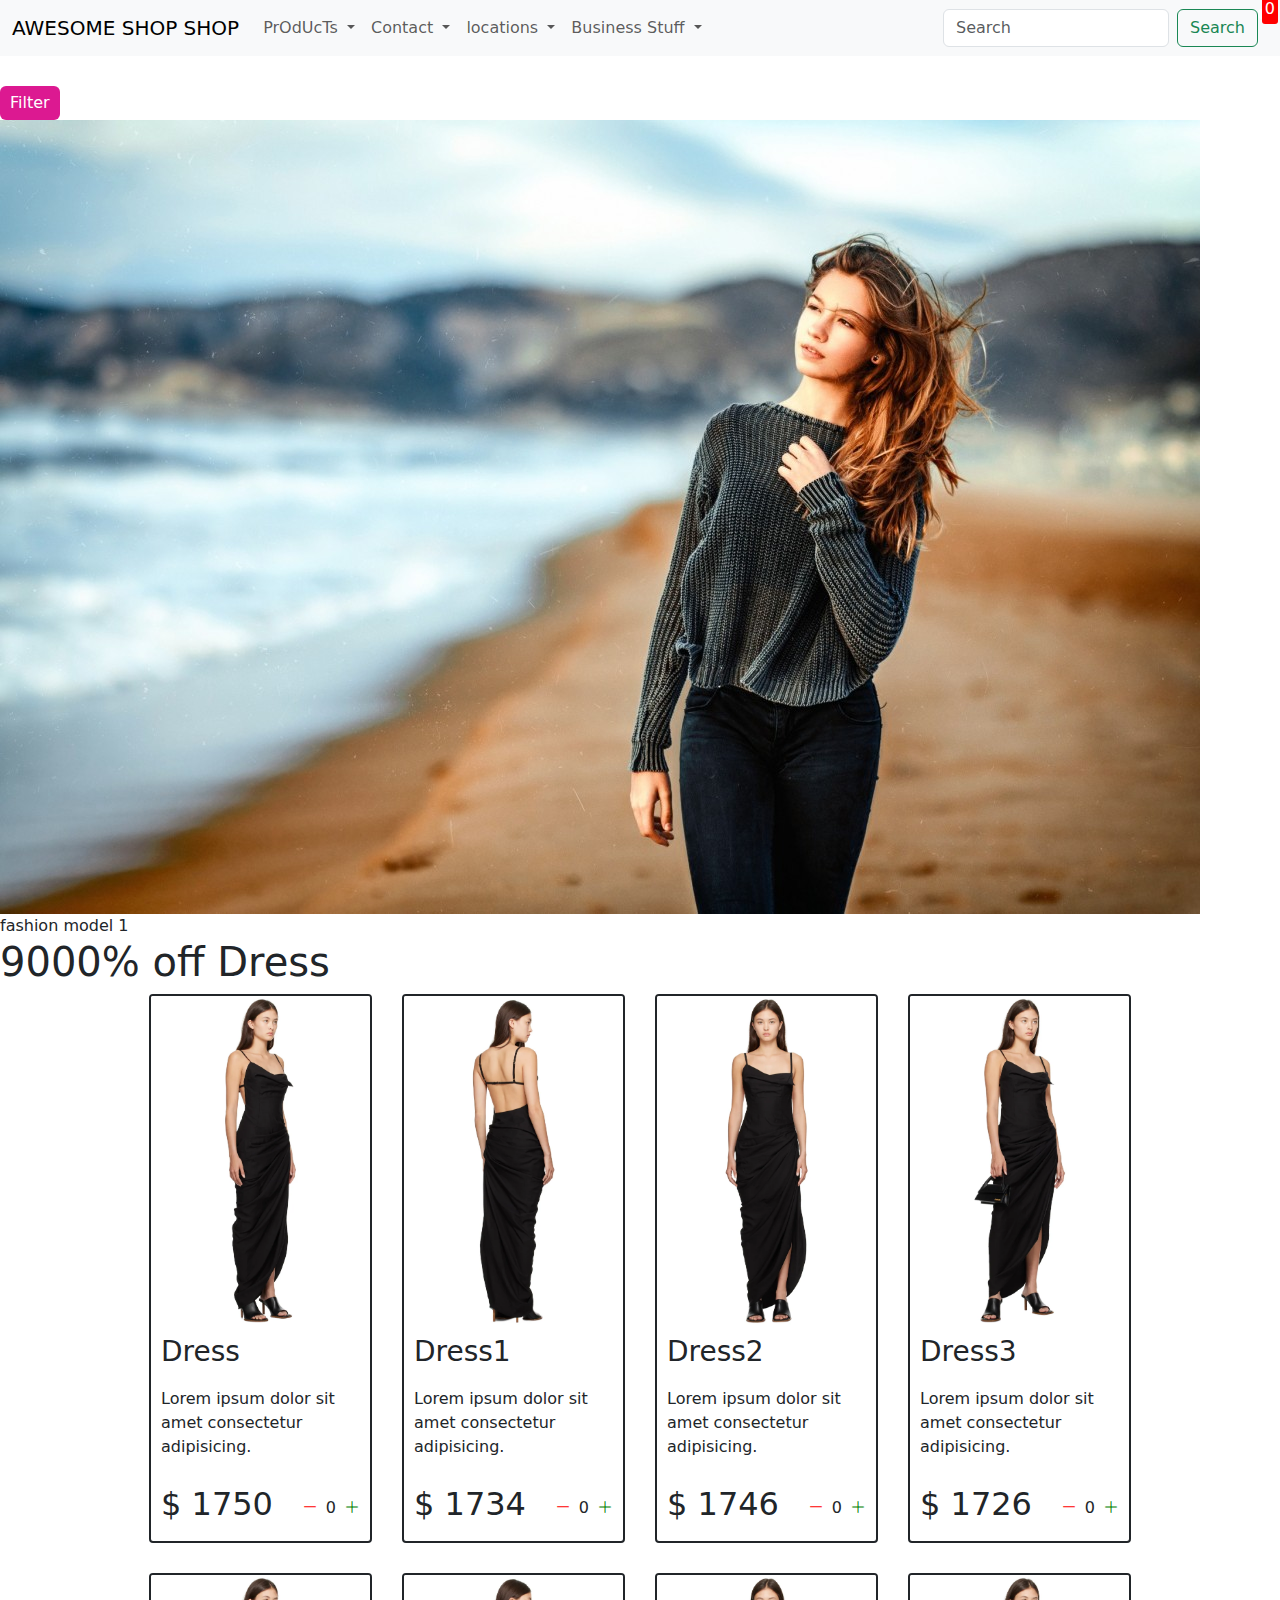
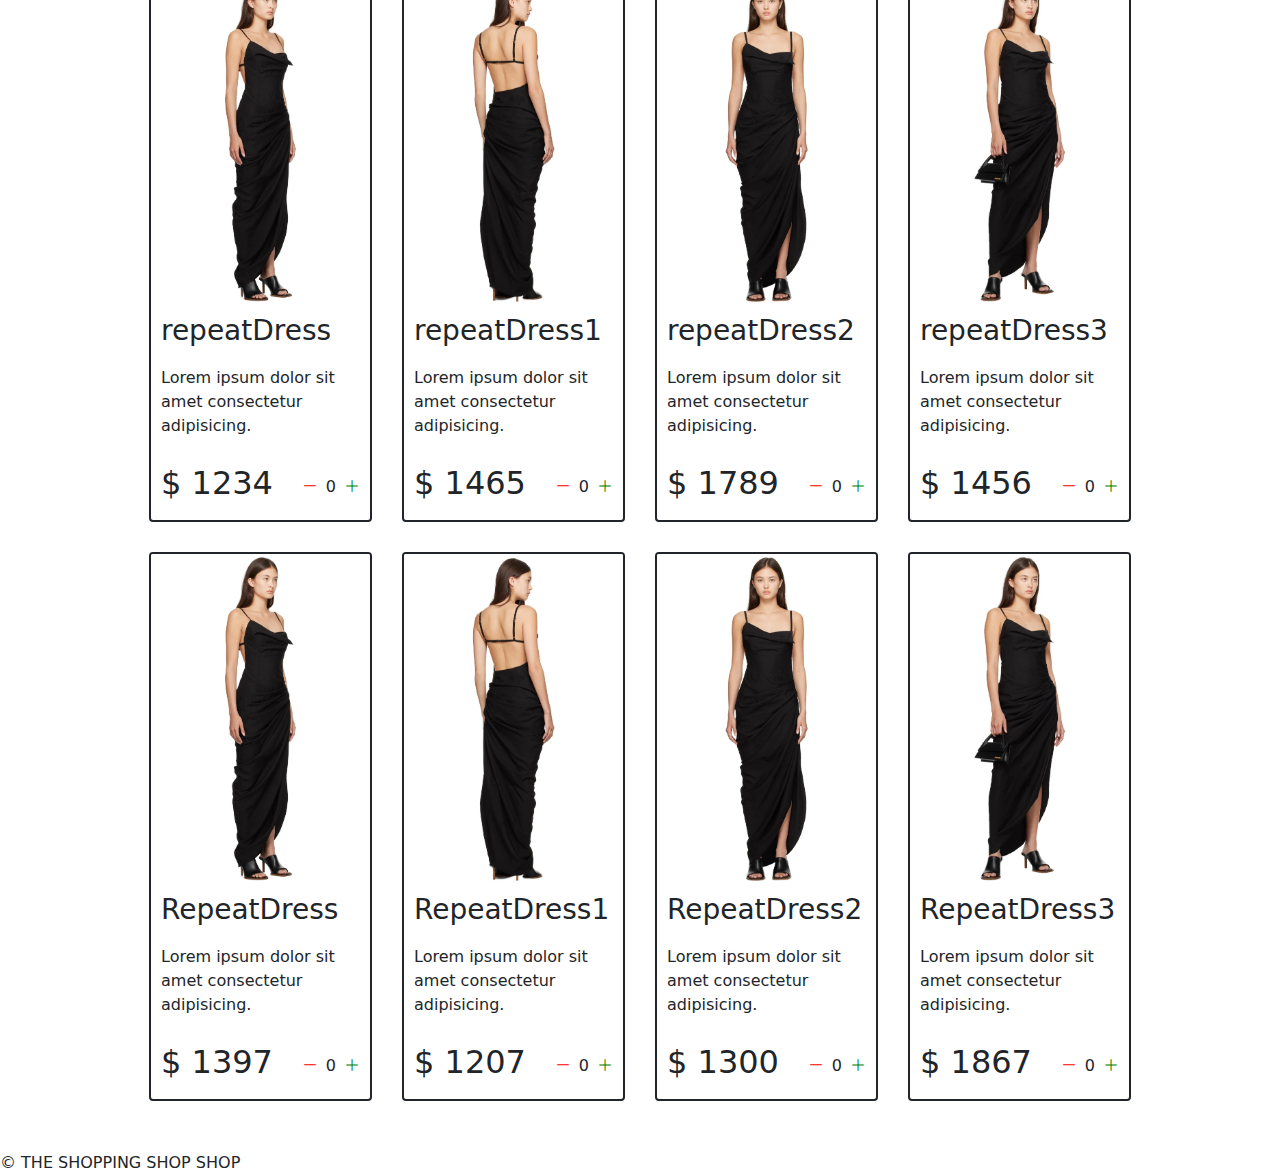
==== index.html @ b9ec1877 "Initial commit" ====
<!DOCTYPE html>
<html lang="en">
<head>
    <meta charset="UTF-8">
    <meta http-equiv="X-UA-Compatible" content="IE=edge">
    <meta name="viewport" content="width=device-width, initial-scale=1.0">
    <title>FakeEcommShop</title>
    <link rel="stylesheet" href="Styles/style.css">
    <link href="https://cdn.jsdelivr.net/npm/bootstrap@5.3.0/dist/css/bootstrap.min.css" rel="stylesheet">
    <link rel="stylesheet" href="https://cdn.jsdelivr.net/npm/bootstrap-icons@1.8.1/font/bootstrap-icons.css">
</head>
<body>

<!--Navbar-->

<section class="Navbar">
    <nav class="navbar navbar-expand-lg bg-body-tertiary">
        <div class="container-fluid">
            <a class="navbar-brand" href="index.html">AWESOME SHOP SHOP</a>
            <button class="navbar-toggler" type="button" data-bs-toggle="collapse" data-bs-target="#navbarSupportedContent" aria-controls="navbarSupportedContent" aria-expanded="false" aria-label="Toggle navigation">
                <span class="navbar-toggler-icon"></span>
            </button>
            <div class="collapse navbar-collapse" id="navbarSupportedContent">
                <ul class="navbar-nav me-auto mb-2 mb-lg-0">
                    <li class="nav-item dropdown">
                        <a class="nav-link dropdown-toggle" href="products.html" role="button" data-bs-toggle="dropdown" aria-expanded="false">
                            PrOdUcTs
                        </a>
                        <ul class="dropdown-menu">
                            <li><a class="dropdown-item" href="products.html">Something</a></li>
                            <li><a class="dropdown-item" href="products.html">SOMETHING</a></li>
                            <li><hr class="dropdown-divider"></li>
                            <li><a class="dropdown-item" href="products.html">SomethingSOMETHING</a></li>
                        </ul>
                    </li>
                    <li class="nav-item dropdown">
                        <a class= "nav-link dropdown-toggle" href="#" role="button" data-bs-toggle="dropdown" aria-expanded="false">
                            Contact
                        </a>
                        <ul class="dropdown-menu">
                            <li><a class="dropdown-item" href="#">Action</a></li>
                            <li><a class="dropdown-item" href="#">Another action</a></li>
                            <li><hr class="dropdown-divider"></li>
                            <li><a class="dropdown-item" href="#">Something else here</a></li>
                        </ul>
                    </li>
                    <li class="nav-item dropdown">
                        <a class= "nav-link dropdown-toggle" href="#" role="button" data-bs-toggle="dropdown" aria-expanded="false">
                            locations
                        </a>
                        <ul class="dropdown-menu">
                            <li><a class="dropdown-item" href="#">Action</a></li>
                            <li><a class="dropdown-item" href="#">Another action</a></li>
                            <li><hr class="dropdown-divider"></li>
                            <li><a class="dropdown-item" href="#">Something else here</a></li>
                        </ul>
                    </li>
                    <li class="nav-item dropdown">
                        <a class ="nav-link dropdown-toggle" href="#" role="button" data-bs-toggle="dropdown" aria-expanded="false">
                            Business Stuff
                        </a>
                        <ul class="dropdown-menu">
                            <li><a class="dropdown-item" href="#">Action</a></li>
                            <li><a class="dropdown-item" href="#">Another action</a></li>
                            <li><hr class="dropdown-divider"></li>
                            <li><a class="dropdown-item" href="#">Something else here</a></li>
                        </ul>
                    </li>
                </ul>
                <form class="d-flex" role="search">
                    <input class="form-control me-2" type="search" placeholder="Search" aria-label="Search">
                    <button class="btn btn-outline-success" type="submit">Search</button>
                    <a href="cart.html"><div class="cart"><i class="Kart"></i><div id="cartAmount" class="cartAmount">0</div></div></a>
                </form>
            </div>
        </div>
    </nav>
</section>

<!--OFFCANVAS NAV-->

<section class="canv">
    <button class="btn btn-primary custom-button" type="button" data-bs-toggle="offcanvas" data-bs-target="#offcanvasWithBothOptions" aria-controls="offcanvasWithBothOptions">Filter</button>
    <div class="offcanvas offcanvas-start" data-bs-scroll="true" tabindex="-1" id="offcanvasWithBothOptions" aria-labelledby="offcanvasWithBothOptionsLabel">
        <div class="offcanvas-header">
            <h5 class="offcanvas-title" id="offcanvasWithBothOptionsLabel">Products</h5>
            <button type="button" class="btn-close" data-bs-dismiss="offcanvas" aria-label="Close"></button>
        </div>
        <div class="offcanvas-body">
            <p class="OffCanvText">Lady Sylvanas Windrunner, formerly styled "the Dark Lady" and "the Banshee Queen",
                is the former Warchief of the Horde and former supreme ruler of the Forsaken,
                one of the most powerful factions of undead on Azeroth. In life,
                Sylvanas was the ranger-general of Silvermoon,
                whose leadership acumen and martial prowess were without equal.</p>
            <div class="btn-group-vertical">
                <h4 class="AwesomeDressHeading">awesome Bags with different styles</h4>
                <button class="btn btn-primary dropdown-toggle" type="button" data-bs-toggle="dropdown" aria-haspopup="true" aria-expanded="false">
                    Bags
                </button>
                <div class="dropdown-menu">
                    <button class="dropdown-item" type="button"><a href="bags.html">Bags</a></button>
                    <button class="dropdown-item" type="button"><a href="bags.html">More bags</a></button>
                    <button class="dropdown-item" type="button"><a href="bags.html">Red bags</a></button>
                    <button class="dropdown-item" type="button"><a href="bags.html">Blue Bags</a></button>
                </div>
                <h4 class="AwesomeDressHeading">awesome dresses with different styles</h4>
                <button class="btn btn-secondary dropdown-toggle" type="button" data-bs-toggle="dropdown" aria-haspopup="true" aria-expanded="false">
                    Dress
                </button>

                <div class="dropdown-menu">
                    <button class="dropdown-item" type="button"><a href="dress.html">Dress</a></button>
                    <button class="dropdown-item" type="button"><a href="dress.html">Blue Dresses</a></button>
                    <button class="dropdown-item" type="button"><a href="dress.html">Green Dresses</a></button>
                    <button class="dropdown-item" type="button"><a href="dress.html">Optional Dresses</a></button>
                </div>
                <h4 class="AwesomeDressHeading">awesome Pants with different styles</h4>
                <button class="btn btn-success dropdown-toggle" type="button" data-bs-toggle="dropdown" aria-haspopup="true" aria-expanded="false">
                    Pants
                </button>
                <div class="dropdown-menu">
                    <button class="dropdown-item" type="button"><a href="pants.html">Pants</a></button>
                    <button class="dropdown-item" type="button"><a href="pants.html">Long Pants</a></button>
                    <button class="dropdown-item" type="button"><a href="pants.html">Pants that fit</a></button>
                    <button class="dropdown-item" type="button"><a href="pants.html">Pants made out of pizza</a></button>
                </div>
                <h4 class="AwesomeDressHeading">awesome Shirts with different styles</h4>
                <button class="btn btn-danger dropdown-toggle" type="button" data-bs-toggle="dropdown" aria-haspopup="true" aria-expanded="false">
                    Shirts
                </button>
                <div class="dropdown-menu">
                    <button class="dropdown-item" type="button"><a href="shirts.html">Shirts</a></button>
                    <button class="dropdown-item" type="button"><a href="shirts.html">Orange Shirts </a></button>
                    <button class="dropdown-item" type="button"><a href="shirts.html">Shirts for old people</a></button>
                    <button class="dropdown-item" type="button"><a href="shirts.html">Shirts that are expensive</a></button>
                </div>
                <p>this needs to be extended and styled better</p> <!--extend pad and style-->
            </div>
        </div>
    </div>
</section>

<!--Banner-->

<section class="Banner">
    <div class="slideshow-container">
        <div class="Slides">
            <img src="Assets/img/Banner/Banner1.jpg" alt="Banner 1">
            <div class="text">fashion model 1</div>
        </div>
        <div class="Slides">
            <img src="Assets/img/Banner/Banner6.jpg" alt="Walungurru Ranger">
            <div class="text">Walungurru Ranger</div>
        </div>
        <div class="Slides">
            <img src="Assets/img/Banner/Banner3.png" alt="Banner 2">
            <div class="text">fashion model 2</div>
        </div>
        <div class="Slides">
            <img src="Assets/img/Banner/Banner4.jpg" alt="Banner 2">
            <div class="text">fashion model 3</div>
        </div>
        <div class="Slides">
            <img src="Assets/img/Banner/Banner5.jpg" alt="fashion model 4">
            <div class="text">fashion model 4</div>
        </div>
    </div>
</section>
<header><h1>9000% off Dress</h1></header>
<!--generate shop-->
<div class="shop" id="shop"></div>
<!--stop generating shop-->

<!--Footer-->
<footer class="FOOOOOOTER">  <!-- Need to add styles -->
    &copy; THE SHOPPING SHOP SHOP
</footer>
</body>
<!--1000 Scripts -->
<script src="JavaScript/data.js"></script>
<script src="JavaScript/script.js"></script>
<script src="https://code.jquery.com/jquery-3.6.0.min.js"></script>
<script src="https://stackpath.bootstrapcdn.com/bootstrap/5.3.0/js/bootstrap.bundle.min.js"></script>
<script src="https://cdn.jsdelivr.net/npm/bootstrap@5.3.0/dist/js/bootstrap.bundle.min.js"></script>
<!-- hopefulLy no moreScripts -->
</html>
---- Styles/style.css ----
/**
 Changing default styles of the browser
**/

* {
    margin: 0;
    padding: 0;
    box-sizing: border-box;
}

body {
    font-family: sans-serif;
}

i {
    cursor: pointer;
}

a {
    text-decoration: none;
    color: white;
}

/**
 Navbar STyles are here
**/

.navbar {
    display: flex;
    flex-direction: row;
    justify-content: space-between;
    background-color: #212529;
    color: white;
    padding: 25px 60px;
    margin-bottom: 30px;
}

.cart {
    position: relative;
    background-color: #fff;
    color: #212529;
    font-size: 30px;
    padding: 5px;
    border-radius: 4px;
}

.cartAmount {
    position: absolute;
    top: -15px;
    right: -10px;
    font-size: 16px;
    background-color: red;
    color: white;
    padding: 3px;
    border-radius: 3px;
}

/**
Shop items styles are here
**/

.shop {
    display: grid;
    grid-template-columns: repeat(4, 223px);
    gap: 30px;
    justify-content: center;
    margin-bottom: 50px;
}

@media (max-width: 1000px) {
    .shop {
        grid-template-columns: repeat(2, 223px);
    }
}

@media (max-width: 500px) {
    .shop {
        grid-template-columns: repeat(1, 223px);
    }
}

.item {
    border: 2px solid #212529;
    border-radius: 4px;
}
.item img {
    width: 100%;
    border-radius: 2px 2px 0 0;
}

.details {
    display: flex;
    flex-direction: column;
    padding: 10px;
    gap: 10px;
}

.price-quantity {
    display: flex;
    flex-direction: row;
    justify-content: space-between;
    align-items: center;
}

.buttons {
    display: flex;
    flex-direction: row;
    gap: 8px;
    font-size: 16px;
}

.bi-dash-lg {
    color: red;
}

.bi-plus-lg {
    color: green;
}

/**
 style rules for label and some buttons
**/

.text-center {
    text-align: center;
    margin-bottom: 20px;
}

.HomeBtn,
.checkout,
.removeAll {
    background-color: #212529;
    color: white;
    border: none;
    padding: 6px;
    border-radius: 3px;
    cursor: pointer;
    margin-top: 10px;
}

.checkout {
    background-color: green;
}
.removeAll {
    background-color: red;
}
.bi-x-lg {
    color: red;
    font-weight: bold;
}

/**
style rules for shopping-cart
**/

.shopping-cart {
    display: grid;
    grid-template-columns: repeat(1, 320px);
    justify-content: center;
    gap: 15px;
}

/**
 style rules for cart-item
**/

.cart-item {
    border: 2px solid #212529;
    border-radius: 5px;
    display: flex;
}

.title-price-x {
    width: 195px;
    display: flex;
    align-items: center;
    justify-content: space-between;
    /* border: 2px solid red; */
}

.title-price {
    display: flex;
    align-items: center;
    gap: 10px;
}

.cart-item-price {
    background-color: #212529;
    color: white;
    border-radius: 4px;
    padding: 3px 6px;
}
/* Custom styles for the "Filter" button inside the offcanvas */
.canv button.btn-primary {
    background-color: #dc1991; /* Change the background color */
    color: #fff; /* Change the text color */
    border: none; /* Remove the button border */
    padding: 5px 10px; /* Adjust padding as needed */
    font-size: 16px; /* Change the font size */
    /* Add any other custom styles you want */
}

/* Custom styles for the "Filter" button */
.custom-button {
    background-color: #dc1991;
    color: #fff;
    border: none;
    padding: 5px 5px; /* Adjust padding for a smaller button */
    font-size: 14px; /* Reduce font size for a smaller button */
    text-align: center; /* Center text horizontally */
    line-height: 20px; /* Center text vertically */
}

/* Custom styles for the "Filter" button on hover */
.custom-button:hover {
    background-color: #dc1991;
    /* Add any other custom styles for hover */
}
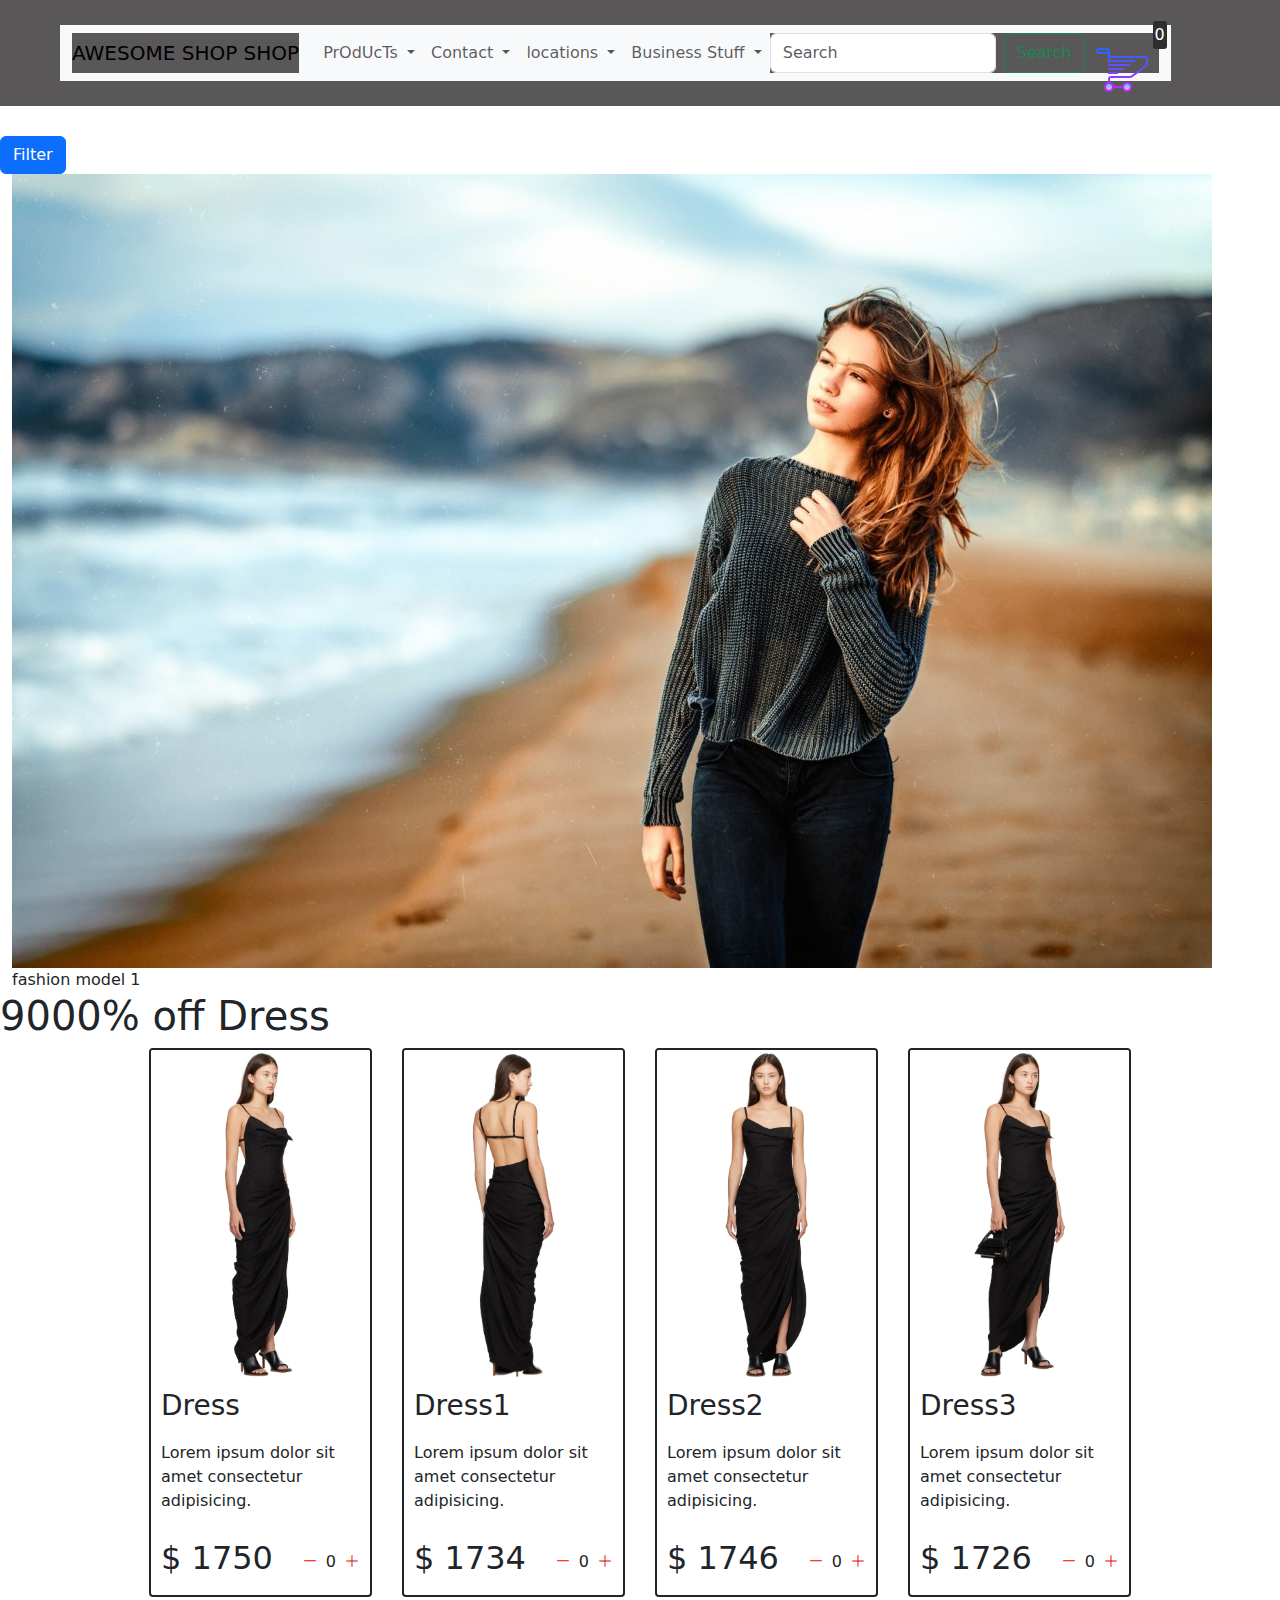
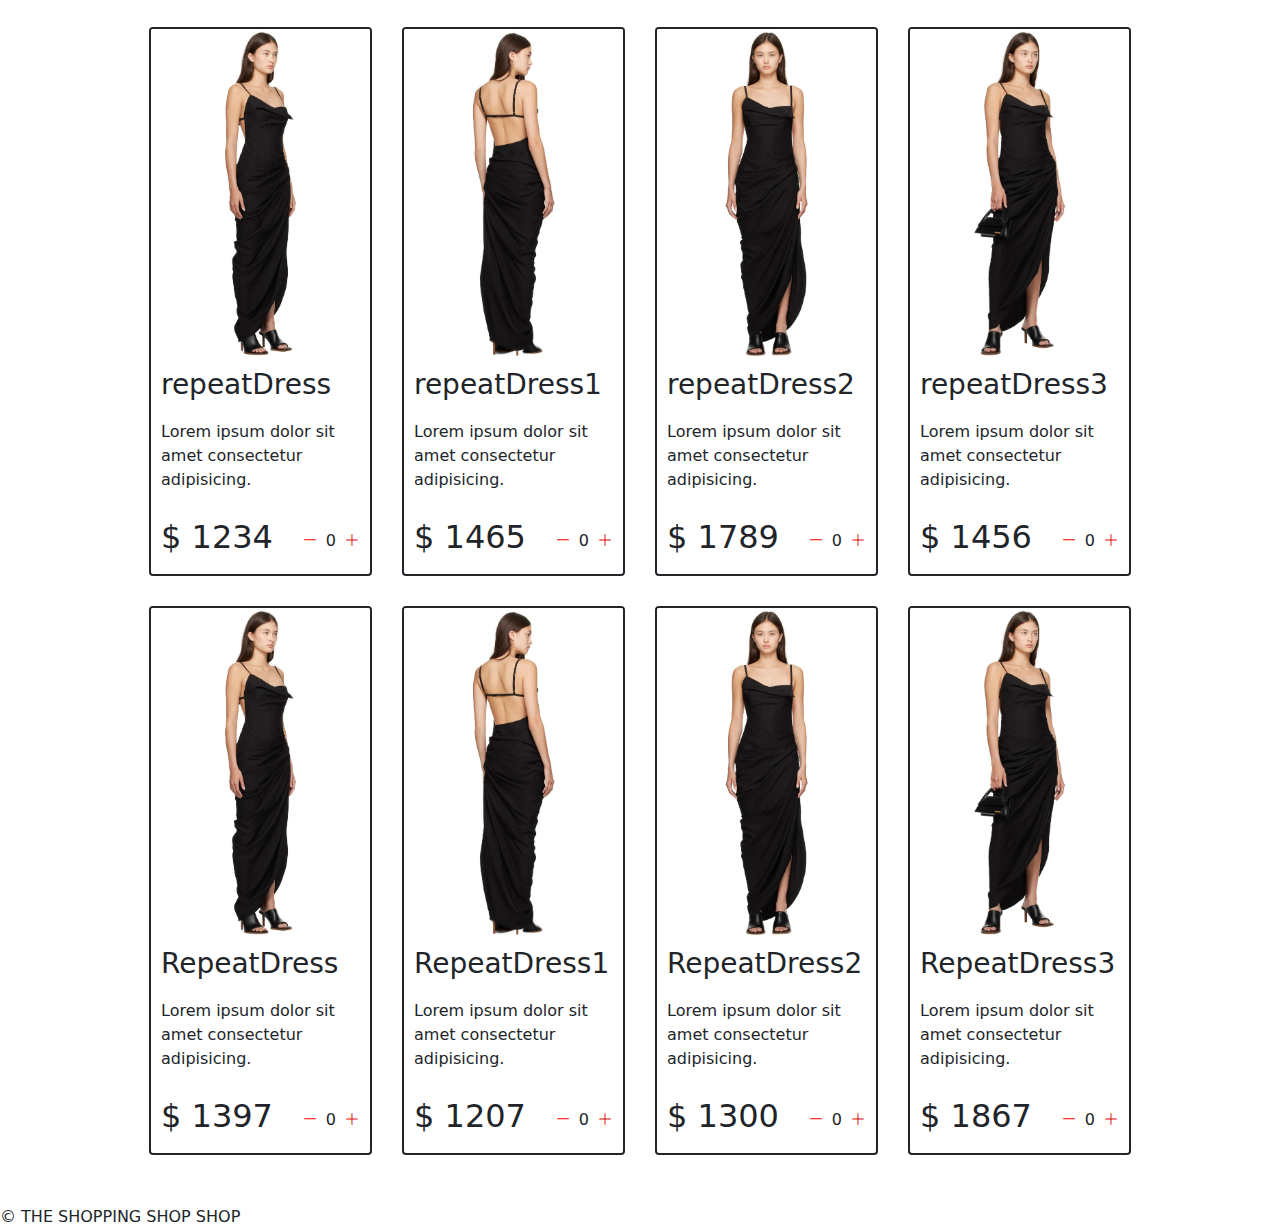
==== commit 1cdd1884: "added styles linked the rst of the html fixed the navbar and offcanvas, added js for dresses shirts " ====
--- a/index.html
+++ b/index.html
@@ -70,7 +70,7 @@
                 <form class="d-flex" role="search">
                     <input class="form-control me-2" type="search" placeholder="Search" aria-label="Search">
                     <button class="btn btn-outline-success" type="submit">Search</button>
-                    <a href="cart.html"><div class="cart"><i class="Kart"></i><div id="cartAmount" class="cartAmount">0</div></div></a>
+                    <a href="cart.html"><div class="cart"><img src="Assets/icons/Kart.png" alt="Cart Icon"><div id="cartAmount" class="cartAmount">0</div></div></a>
                 </form>
             </div>
         </div>
@@ -78,9 +78,10 @@
 </section>
 
 <!--OFFCANVAS NAV-->
-
-<section class="canv">
+<section class="FilterButton"> </section>
     <button class="btn btn-primary custom-button" type="button" data-bs-toggle="offcanvas" data-bs-target="#offcanvasWithBothOptions" aria-controls="offcanvasWithBothOptions">Filter</button>
+    <section class="canv">
+<!--    <button class="btn btn-primary custom-button" type="button" data-bs-toggle="offcanvas" data-bs-target="#offcanvasWithBothOptions" aria-controls="offcanvasWithBothOptions">Filter</button>-->
     <div class="offcanvas offcanvas-start" data-bs-scroll="true" tabindex="-1" id="offcanvasWithBothOptions" aria-labelledby="offcanvasWithBothOptionsLabel">
         <div class="offcanvas-header">
             <h5 class="offcanvas-title" id="offcanvasWithBothOptionsLabel">Products</h5>
@@ -141,28 +142,34 @@
 </section>
 
 <!--Banner-->
-
 <section class="Banner">
-    <div class="slideshow-container">
-        <div class="Slides">
-            <img src="Assets/img/Banner/Banner1.jpg" alt="Banner 1">
-            <div class="text">fashion model 1</div>
-        </div>
-        <div class="Slides">
-            <img src="Assets/img/Banner/Banner6.jpg" alt="Walungurru Ranger">
-            <div class="text">Walungurru Ranger</div>
-        </div>
-        <div class="Slides">
-            <img src="Assets/img/Banner/Banner3.png" alt="Banner 2">
-            <div class="text">fashion model 2</div>
-        </div>
-        <div class="Slides">
-            <img src="Assets/img/Banner/Banner4.jpg" alt="Banner 2">
-            <div class="text">fashion model 3</div>
-        </div>
-        <div class="Slides">
-            <img src="Assets/img/Banner/Banner5.jpg" alt="fashion model 4">
-            <div class="text">fashion model 4</div>
+    <div class="container-fluid"> <!-- Use container-fluid for responsiveness -->
+        <div class="slideshow-container">
+            <div class="Slides">
+                <img src="Assets/img/Banner/Banner1.jpg" alt="Banner 1">
+                <div class="text-container"></div>
+                <div class="text">fashion model 1</div>
+            </div>
+            <div class="Slides">
+                <img src="Assets/img/Banner/Banner6.jpg" alt="Walungurru Ranger">
+                <div class="text-container"></div>
+                <div class="text">Walungurru Ranger</div>
+            </div>
+            <div class="Slides">
+                <img src="Assets/img/Banner/Banner3.png" alt="Banner 2">
+                <div class="text-container"></div>
+                <div class="text">fashion model 2</div>
+            </div>
+            <div class="Slides">
+                <img src="Assets/img/Banner/Banner4.jpg" alt="Banner 2">
+                <div class="text-container"></div>
+                <div class="text">fashion model 3</div>
+            </div>
+            <div class="Slides">
+                <img src="Assets/img/Banner/Banner5.jpg" alt="fashion model 4">
+                <div class="text-container"></div>
+                <div class="text">fashion model 4</div>
+            </div>
         </div>
     </div>
 </section>
--- a/Styles/style.css
+++ b/Styles/style.css
@@ -1,64 +1,99 @@
-/**
- Changing default styles of the browser
-**/
-
+
+
+/*Changing default styles of the browser*/
 * {
     margin: 0;
     padding: 0;
     box-sizing: border-box;
 }
-
 body {
     font-family: sans-serif;
 }
-
 i {
     cursor: pointer;
 }
-
 a {
     text-decoration: none;
     color: white;
 }
-
-/**
- Navbar STyles are here
-**/
-
-.navbar {
+/*offcanvas*/
+.offcanvas-body{
+    background-color: #595757;
+}
+/*.dropdown-menu.show{*/
+/*    background-color: #595757;*/
+/*}*/
+/*Navbar Styles */
+
+/*end of offcanvas*/
+.Navbar {
     display: flex;
     flex-direction: row;
     justify-content: space-between;
-    background-color: #212529;
-    color: white;
+    background-color: #595757;
+    color: #595757;
     padding: 25px 60px;
     margin-bottom: 30px;
 }
-
+/*.container-fluid{*/
+/*    background-color: #595757;*/
+/*    border-radius: 2%;*/
+/*    height: 40px;*/
+/*}*/
+.navbar-brand{
+    background-color: #595757;
+    height: 40px;
+}
+.btn btn-outline-success{
+    background-color: #595757;
+    height: 40px;
+}
+.d-flex{
+    background-color: #595757;
+    height: 40px;
+}
+.navbar-brand{
+    background-color: #595757;
+    height: 40px;
+}
 .cart {
     position: relative;
-    background-color: #fff;
+    background-color: #595757;
     color: #212529;
     font-size: 30px;
+    height: 40px;
     padding: 5px;
     border-radius: 4px;
 }
-
+.form-control me-2{
+    background-color: #595757;
+    height: 10px;
+    padding: 10px;
+    border-radius: 2%;
+}
+.dropdown-divider{
+    background-color: #595757;
+}
+.navbar navbar-expand-lg bg-body-tertiary{
+    background-color: #595757;
+}
+
+.custom-cart-icon {
+    width: 30px;
+    height: 30px;
+}
 .cartAmount {
     position: absolute;
-    top: -15px;
-    right: -10px;
+    top: -12px;
+    right: -8px;
     font-size: 16px;
-    background-color: red;
-    color: white;
-    padding: 3px;
+    background-color: #2f2d2d;
+    color: white;
+    padding: 2px;
     border-radius: 3px;
 }
-
-/**
-Shop items styles are here
-**/
-
+/*end of navbar styles*/
+/*Shop items*/
 .shop {
     display: grid;
     grid-template-columns: repeat(4, 223px);
@@ -66,19 +101,16 @@
     justify-content: center;
     margin-bottom: 50px;
 }
-
 @media (max-width: 1000px) {
     .shop {
         grid-template-columns: repeat(2, 223px);
     }
 }
-
 @media (max-width: 500px) {
     .shop {
         grid-template-columns: repeat(1, 223px);
     }
 }
-
 .item {
     border: 2px solid #212529;
     border-radius: 4px;
@@ -87,45 +119,35 @@
     width: 100%;
     border-radius: 2px 2px 0 0;
 }
-
 .details {
     display: flex;
     flex-direction: column;
     padding: 10px;
     gap: 10px;
 }
-
 .price-quantity {
     display: flex;
     flex-direction: row;
     justify-content: space-between;
     align-items: center;
 }
-
 .buttons {
     display: flex;
     flex-direction: row;
     gap: 8px;
     font-size: 16px;
 }
-
 .bi-dash-lg {
     color: red;
 }
-
 .bi-plus-lg {
-    color: green;
-}
-
-/**
- style rules for label and some buttons
-**/
-
+    color: #dc1111;
+}
+/*style rules for label and btns*/
 .text-center {
     text-align: center;
     margin-bottom: 20px;
 }
-
 .HomeBtn,
 .checkout,
 .removeAll {
@@ -139,7 +161,7 @@
 }
 
 .checkout {
-    background-color: green;
+    background-color: #595757;
 }
 .removeAll {
     background-color: red;
@@ -148,71 +170,58 @@
     color: red;
     font-weight: bold;
 }
-
-/**
-style rules for shopping-cart
-**/
-
+/*shopping-cart*/
 .shopping-cart {
     display: grid;
     grid-template-columns: repeat(1, 320px);
     justify-content: center;
     gap: 15px;
 }
-
-/**
- style rules for cart-item
-**/
-
+/*cart-item*/
 .cart-item {
     border: 2px solid #212529;
     border-radius: 5px;
     display: flex;
 }
-
 .title-price-x {
     width: 195px;
     display: flex;
     align-items: center;
     justify-content: space-between;
-    /* border: 2px solid red; */
-}
-
+}
 .title-price {
     display: flex;
     align-items: center;
     gap: 10px;
 }
-
 .cart-item-price {
     background-color: #212529;
     color: white;
     border-radius: 4px;
     padding: 3px 6px;
 }
-/* Custom styles for the "Filter" button inside the offcanvas */
+/*banner text container */
+.text-container {
+    position: absolute;
+    background: rgba(33, 37, 41, 0.7);
+    color: white;
+    padding: 10px;
+    bottom: 20px;
+    left: 20px;
+    border-radius: 5px;
+    display: none;
+    transition: opacity 0.3s;
+    width: auto;
+}
+/*mouse-over effect */
+.Slides:hover .text-container {
+    display: block;
+}
+/*Filter button inside the offcanvas */
 .canv button.btn-primary {
-    background-color: #dc1991; /* Change the background color */
-    color: #fff; /* Change the text color */
-    border: none; /* Remove the button border */
-    padding: 5px 10px; /* Adjust padding as needed */
-    font-size: 16px; /* Change the font size */
-    /* Add any other custom styles you want */
-}
-
-/* Custom styles for the "Filter" button */
-.custom-button {
-    background-color: #dc1991;
-    color: #fff;
-    border: none;
-    padding: 5px 5px; /* Adjust padding for a smaller button */
-    font-size: 14px; /* Reduce font size for a smaller button */
-    text-align: center; /* Center text horizontally */
-    line-height: 20px; /* Center text vertically */
-}
-
-/* Custom styles for the "Filter" button on hover */
-.custom-button:hover {
-    background-color: #dc1991;
-    /* Add any other custom styles for hover */
-}+    background-color: #dc1991; /* bg color */
+    color: #fff; /*txt color */
+    border: none; /* Remove button border */
+    padding: 5px 10px;
+    font-size: 16px;
+}
